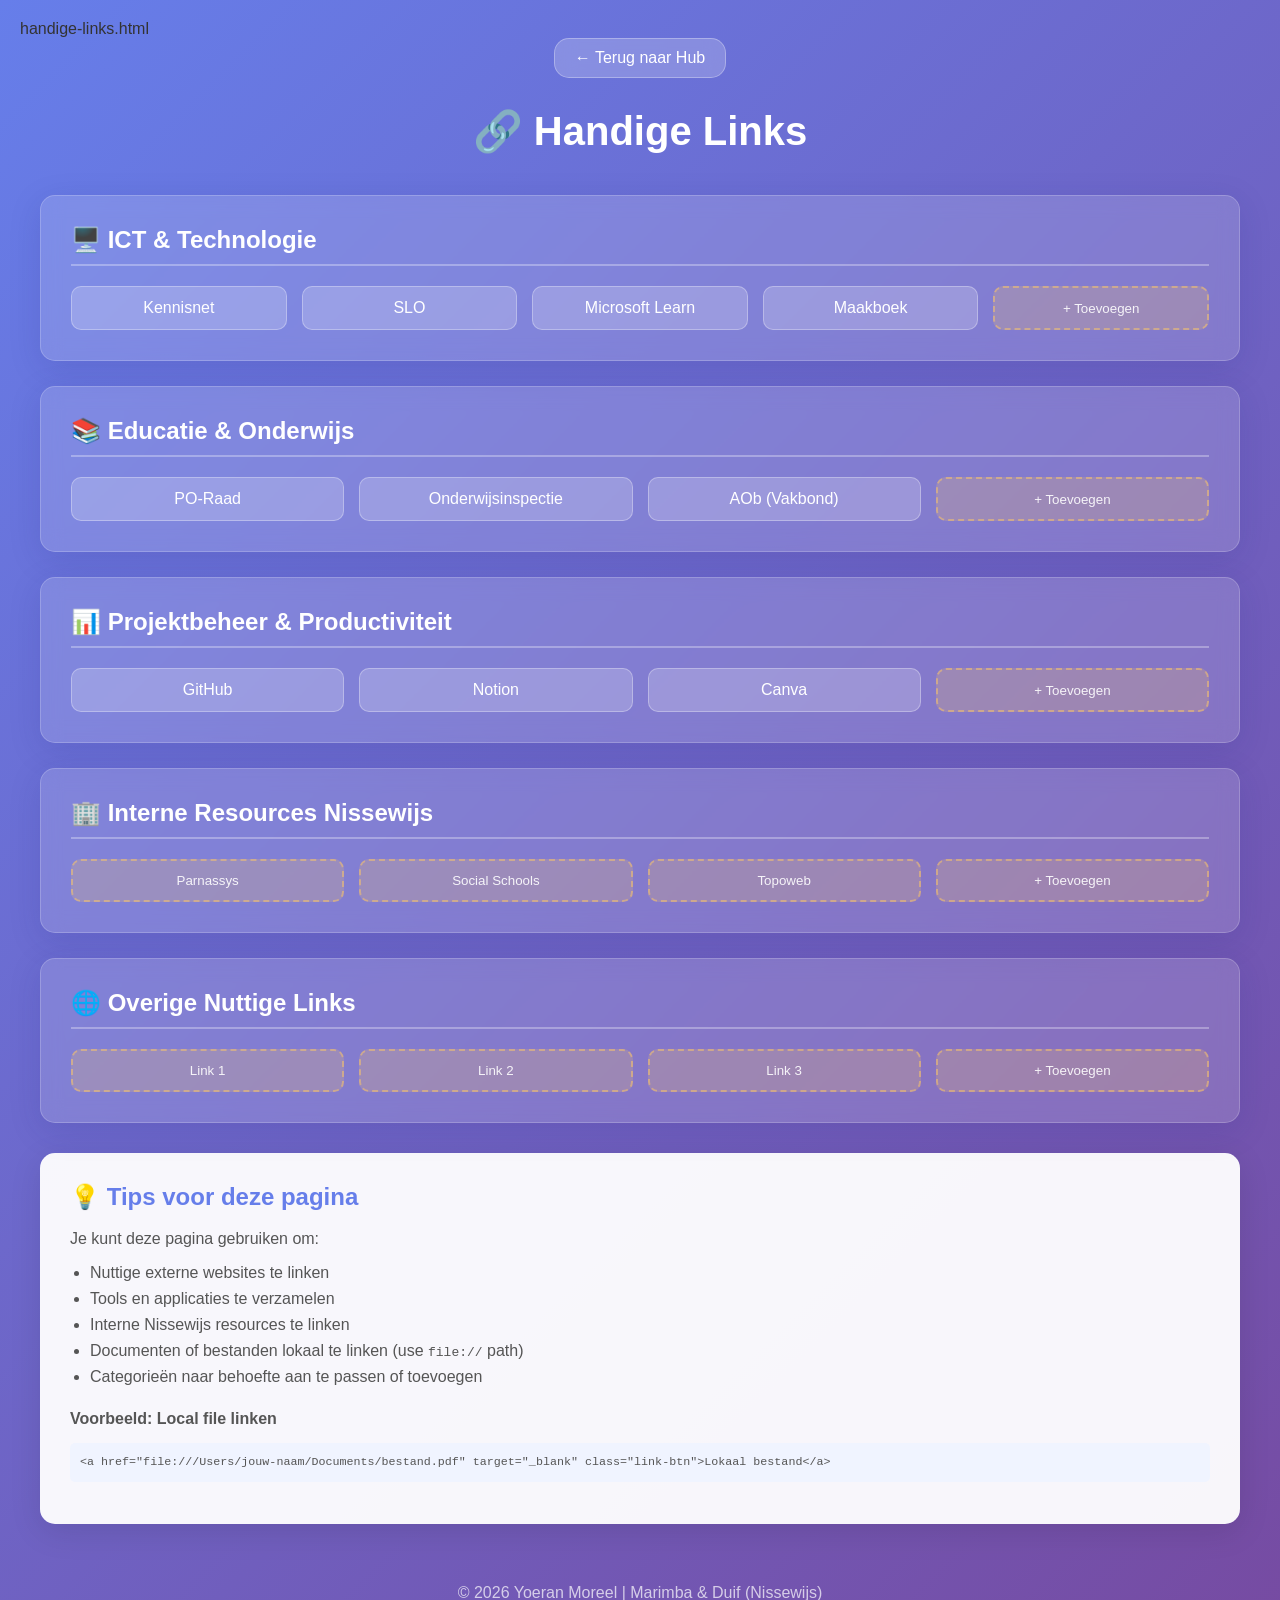
==== handige-links.html @ 01391fa1 "Add files via upload" ====
handige-links.html

<!DOCTYPE html>
<html lang="nl">
<head>
    <meta charset="UTF-8">
    <meta name="viewport" content="width=device-width, initial-scale=1.0">
    <title>Handige Links - Yoeran's Hub</title>
    <style>
        * {
            margin: 0;
            padding: 0;
            box-sizing: border-box;
        }

        body {
            font-family: 'Segoe UI', Tahoma, Geneva, Verdana, sans-serif;
            background: linear-gradient(135deg, #667eea 0%, #764ba2 100%);
            min-height: 100vh;
            padding: 20px;
            color: #333;
        }

        .container {
            max-width: 1200px;
            margin: 0 auto;
        }

        header {
            text-align: center;
            color: white;
            margin-bottom: 40px;
        }

        h1 {
            font-size: 2.5em;
            margin-bottom: 10px;
        }

        .back-btn {
            display: inline-block;
            margin-bottom: 30px;
            padding: 10px 20px;
            background: rgba(255, 255, 255, 0.2);
            backdrop-filter: blur(10px);
            border: 1px solid rgba(255, 255, 255, 0.3);
            color: white;
            border-radius: 15px;
            text-decoration: none;
            transition: all 0.3s ease;
        }

        .back-btn:hover {
            background: rgba(255, 255, 255, 0.3);
            transform: translateX(-5px);
        }

        .links-section {
            background: rgba(255, 255, 255, 0.15);
            backdrop-filter: blur(10px);
            border: 1px solid rgba(255, 255, 255, 0.2);
            border-radius: 15px;
            padding: 30px;
            margin-bottom: 25px;
            box-shadow: 0 8px 32px rgba(31, 38, 135, 0.15);
        }

        .links-section h2 {
            color: white;
            margin-bottom: 20px;
            padding-bottom: 10px;
            border-bottom: 2px solid rgba(255, 255, 255, 0.3);
        }

        .links-grid {
            display: grid;
            grid-template-columns: repeat(auto-fit, minmax(200px, 1fr));
            gap: 15px;
        }

        .link-btn {
            background: rgba(255, 255, 255, 0.2);
            border: 1px solid rgba(255, 255, 255, 0.3);
            color: white;
            padding: 12px 20px;
            border-radius: 10px;
            text-decoration: none;
            transition: all 0.3s ease;
            text-align: center;
            cursor: pointer;
            font-weight: 500;
            display: inline-block;
        }

        .link-btn:hover {
            background: rgba(255, 255, 255, 0.35);
            transform: translateY(-3px);
            box-shadow: 0 5px 15px rgba(0,0,0,0.2);
        }

        .link-btn.placeholder {
            background: rgba(255, 200, 100, 0.2);
            border: 2px dashed rgba(255, 200, 100, 0.5);
            color: rgba(255, 255, 255, 0.9);
        }

        .link-btn.placeholder:hover {
            background: rgba(255, 200, 100, 0.3);
        }

        .content-info {
            background: rgba(255, 255, 255, 0.95);
            border-radius: 15px;
            padding: 30px;
            margin-top: 30px;
            box-shadow: 0 8px 32px rgba(0,0,0,0.1);
        }

        .content-info h2 {
            color: #667eea;
            margin-bottom: 15px;
        }

        .content-info p {
            color: #555;
            line-height: 1.6;
            margin-bottom: 12px;
        }

        .content-info ul {
            margin-left: 20px;
        }

        .content-info li {
            color: #555;
            margin-bottom: 8px;
        }

        footer {
            text-align: center;
            color: rgba(255, 255, 255, 0.7);
            margin-top: 40px;
            padding-top: 20px;
        }
    </style>
</head>
<body>
    <div class="container">
        <header>
            <a href="index.html" class="back-btn">← Terug naar Hub</a>
            <h1>🔗 Handige Links</h1>
        </header>

        <!-- ICT LINKS -->
        <div class="links-section">
            <h2>🖥️ ICT & Technologie</h2>
            <div class="links-grid">
                <a href="https://www.kennisnet.nl" target="_blank" class="link-btn">Kennisnet</a>
                <a href="https://www.slo.nl" target="_blank" class="link-btn">SLO</a>
                <a href="https://www.microsoft.com/learn" target="_blank" class="link-btn">Microsoft Learn</a>
                <a href="https://maakboek.nl" target="_blank" class="link-btn">Maakboek</a>
                <button class="link-btn placeholder" onclick="alert('Placeholder - voeg link toe!')">+ Toevoegen</button>
            </div>
        </div>

        <!-- EDUCATIE & ONDERWIJS -->
        <div class="links-section">
            <h2>📚 Educatie & Onderwijs</h2>
            <div class="links-grid">
                <a href="https://www.po-raad.nl" target="_blank" class="link-btn">PO-Raad</a>
                <a href="https://www.onderwijsinspectie.nl" target="_blank" class="link-btn">Onderwijsinspectie</a>
                <a href="https://www.aob.nl" target="_blank" class="link-btn">AOb (Vakbond)</a>
                <button class="link-btn placeholder" onclick="alert('Placeholder - voeg link toe!')">+ Toevoegen</button>
            </div>
        </div>

        <!-- PROJEKTBEHEER & PRODUCTIVITEIT -->
        <div class="links-section">
            <h2>📊 Projektbeheer & Productiviteit</h2>
            <div class="links-grid">
                <a href="https://github.com" target="_blank" class="link-btn">GitHub</a>
                <a href="https://www.notion.so" target="_blank" class="link-btn">Notion</a>
                <a href="https://www.canva.com" target="_blank" class="link-btn">Canva</a>
                <button class="link-btn placeholder" onclick="alert('Placeholder - voeg link toe!')">+ Toevoegen</button>
            </div>
        </div>

        <!-- INTERNE RESOURCES (PLACEHOLDER) -->
        <div class="links-section">
            <h2>🏢 Interne Resources Nissewijs</h2>
            <div class="links-grid">
                <button class="link-btn placeholder" onclick="alert('Placeholder - voeg link toe!')">Parnassys</button>
                <button class="link-btn placeholder" onclick="alert('Placeholder - voeg link toe!')">Social Schools</button>
                <button class="link-btn placeholder" onclick="alert('Placeholder - voeg link toe!')">Topoweb</button>
                <button class="link-btn placeholder" onclick="alert('Placeholder - voeg link toe!')">+ Toevoegen</button>
            </div>
        </div>

        <!-- OVERIGE NUTTIGE LINKS -->
        <div class="links-section">
            <h2>🌐 Overige Nuttige Links</h2>
            <div class="links-grid">
                <button class="link-btn placeholder" onclick="alert('Placeholder - voeg link toe!')">Link 1</button>
                <button class="link-btn placeholder" onclick="alert('Placeholder - voeg link toe!')">Link 2</button>
                <button class="link-btn placeholder" onclick="alert('Placeholder - voeg link toe!')">Link 3</button>
                <button class="link-btn placeholder" onclick="alert('Placeholder - voeg link toe!')">+ Toevoegen</button>
            </div>
        </div>

        <div class="content-info">
            <h2>💡 Tips voor deze pagina</h2>
            <p>Je kunt deze pagina gebruiken om:</p>
            <ul>
                <li>Nuttige externe websites te linken</li>
                <li>Tools en applicaties te verzamelen</li>
                <li>Interne Nissewijs resources te linken</li>
                <li>Documenten of bestanden lokaal te linken (use <code>file://</code> path)</li>
                <li>Categorieën naar behoefte aan te passen of toevoegen</li>
            </ul>
            <p style="margin-top: 20px;"><strong>Voorbeeld: Local file linken</strong></p>
            <p style="background: #f0f4ff; padding: 10px; border-radius: 5px; font-family: monospace; font-size: 0.9em;">
                &lt;a href="file:///Users/jouw-naam/Documents/bestand.pdf" target="_blank" class="link-btn"&gt;Lokaal bestand&lt;/a&gt;
            </p>
        </div>

        <footer>
            <p>© 2026 Yoeran Moreel | Marimba & Duif (Nissewijs)</p>
        </footer>
    </div>
</body>
</html>
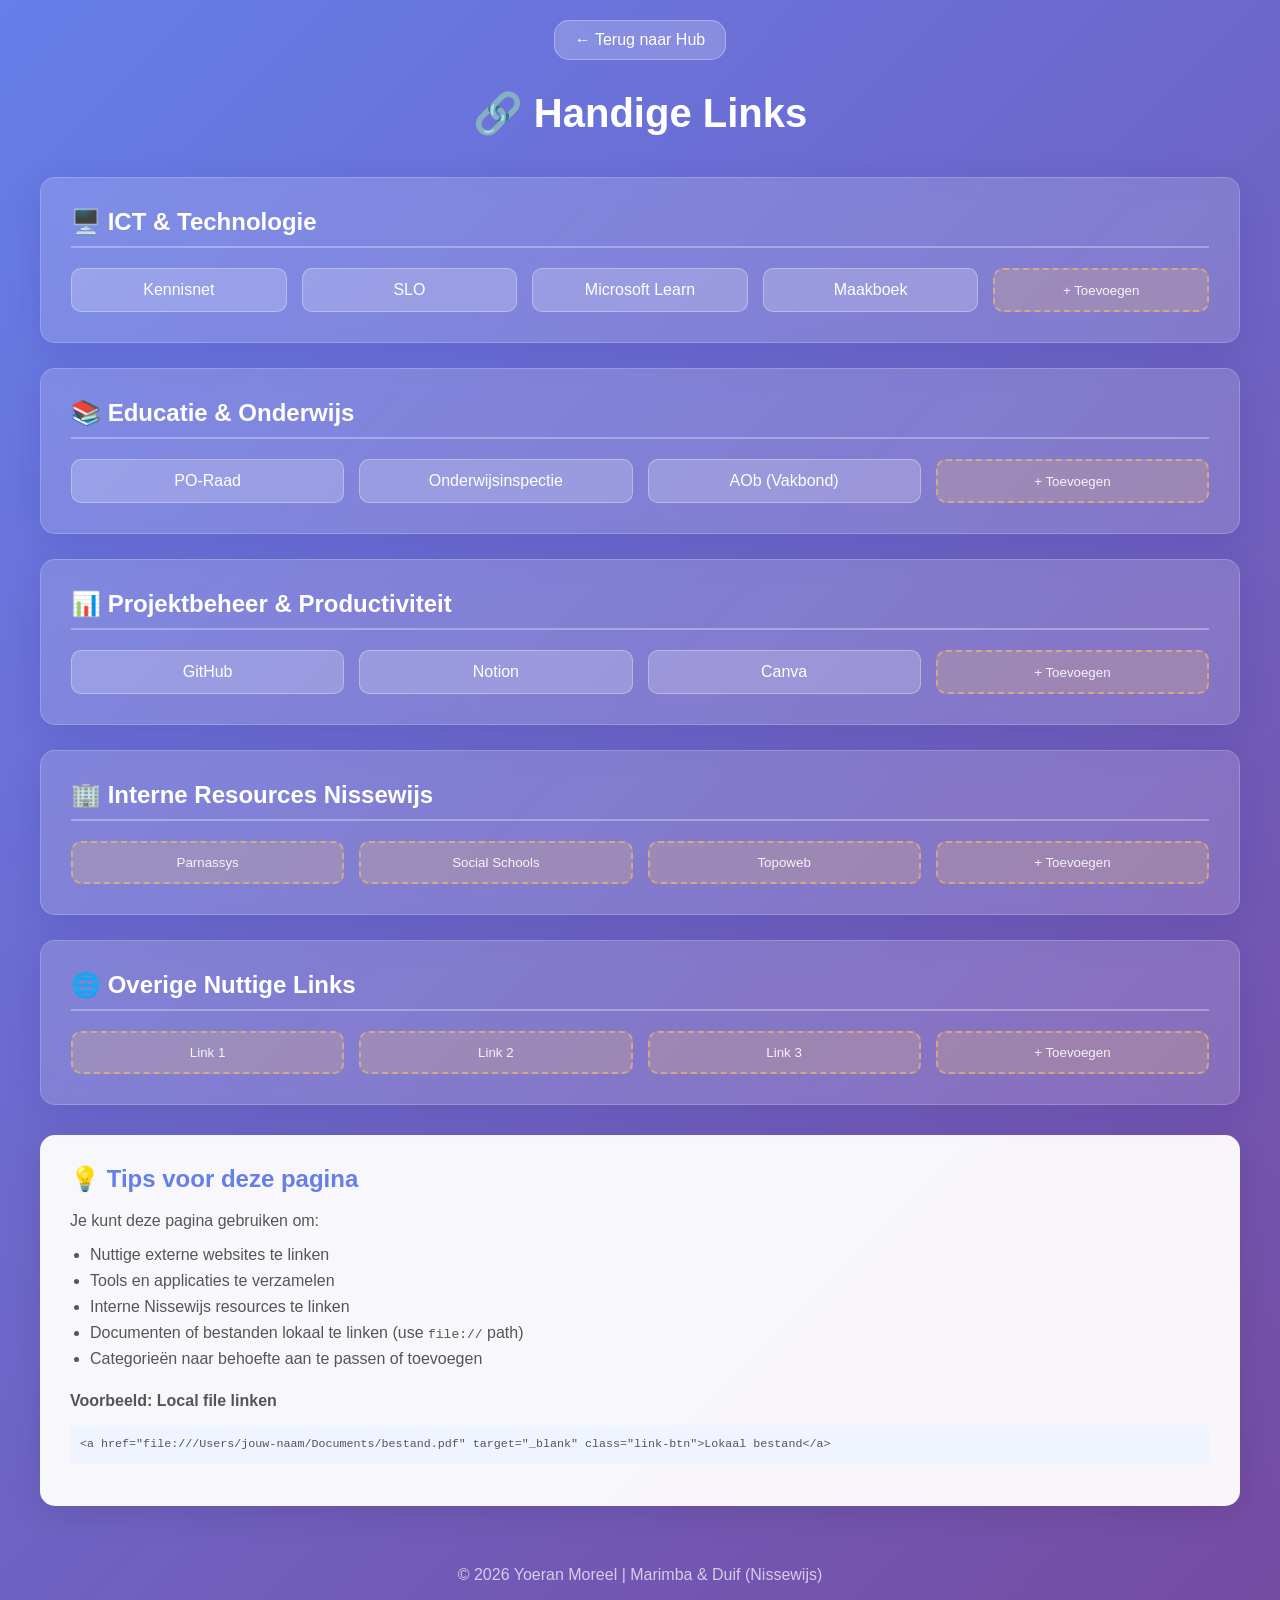
==== commit e913df12: "Update handige-links.html" ====
--- a/handige-links.html
+++ b/handige-links.html
@@ -1,5 +1,3 @@
-handige-links.html
-
 <!DOCTYPE html>
 <html lang="nl">
 <head>
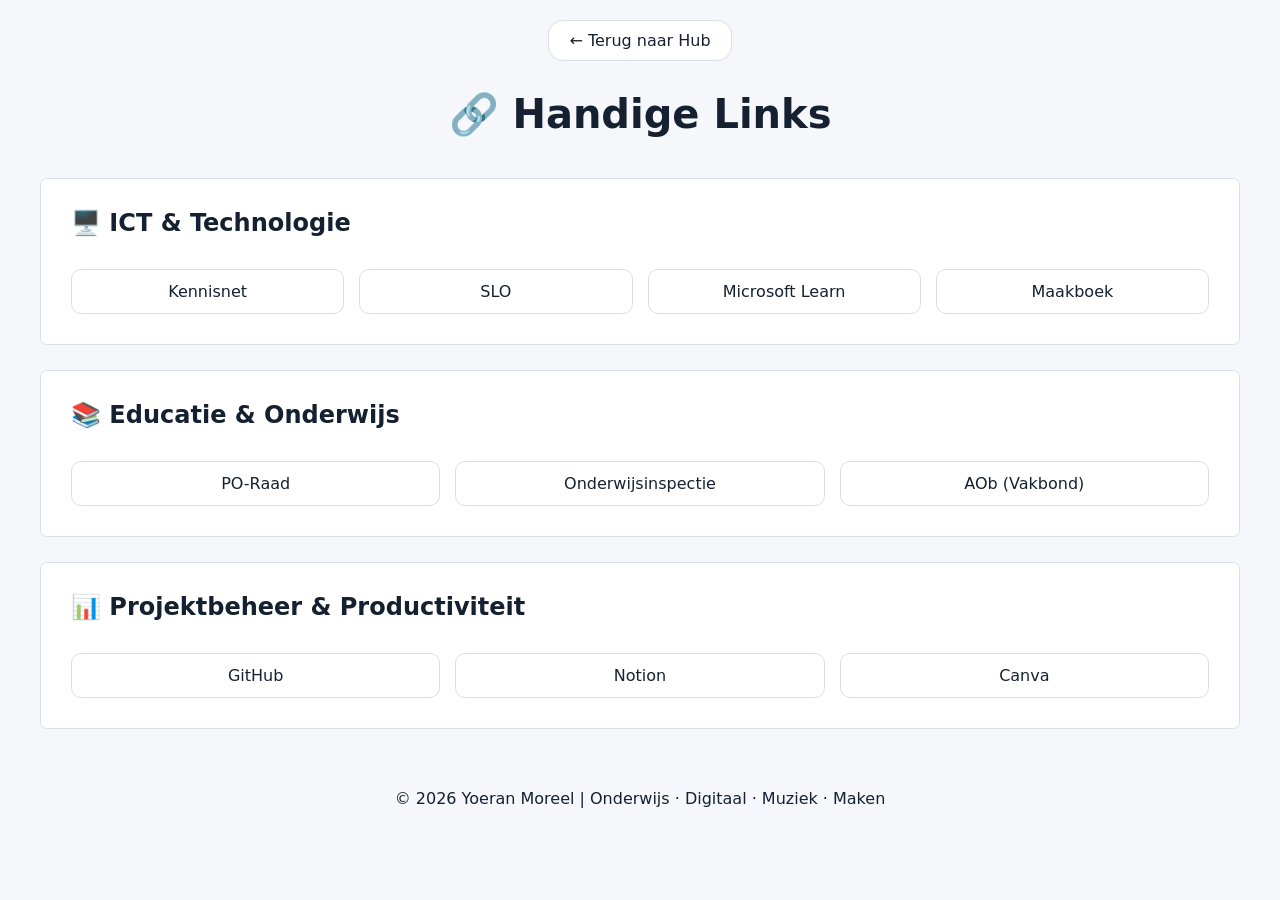
==== commit 403899db: "Redesign Yoeran-hub as personal portfolio across both GitHub accounts" ====
--- a/handige-links.html
+++ b/handige-links.html
@@ -141,7 +141,7 @@
             padding-top: 20px;
         }
     </style>
-</head>
+<link rel="stylesheet" href="assets/legacy.css"></head>
 <body>
     <div class="container">
         <header>
@@ -157,7 +157,7 @@
                 <a href="https://www.slo.nl" target="_blank" class="link-btn">SLO</a>
                 <a href="https://www.microsoft.com/learn" target="_blank" class="link-btn">Microsoft Learn</a>
                 <a href="https://maakboek.nl" target="_blank" class="link-btn">Maakboek</a>
-                <button class="link-btn placeholder" onclick="alert('Placeholder - voeg link toe!')">+ Toevoegen</button>
+                
             </div>
         </div>
 
@@ -168,7 +168,7 @@
                 <a href="https://www.po-raad.nl" target="_blank" class="link-btn">PO-Raad</a>
                 <a href="https://www.onderwijsinspectie.nl" target="_blank" class="link-btn">Onderwijsinspectie</a>
                 <a href="https://www.aob.nl" target="_blank" class="link-btn">AOb (Vakbond)</a>
-                <button class="link-btn placeholder" onclick="alert('Placeholder - voeg link toe!')">+ Toevoegen</button>
+                
             </div>
         </div>
 
@@ -179,50 +179,20 @@
                 <a href="https://github.com" target="_blank" class="link-btn">GitHub</a>
                 <a href="https://www.notion.so" target="_blank" class="link-btn">Notion</a>
                 <a href="https://www.canva.com" target="_blank" class="link-btn">Canva</a>
-                <button class="link-btn placeholder" onclick="alert('Placeholder - voeg link toe!')">+ Toevoegen</button>
+                
             </div>
         </div>
 
         <!-- INTERNE RESOURCES (PLACEHOLDER) -->
-        <div class="links-section">
-            <h2>🏢 Interne Resources Nissewijs</h2>
-            <div class="links-grid">
-                <button class="link-btn placeholder" onclick="alert('Placeholder - voeg link toe!')">Parnassys</button>
-                <button class="link-btn placeholder" onclick="alert('Placeholder - voeg link toe!')">Social Schools</button>
-                <button class="link-btn placeholder" onclick="alert('Placeholder - voeg link toe!')">Topoweb</button>
-                <button class="link-btn placeholder" onclick="alert('Placeholder - voeg link toe!')">+ Toevoegen</button>
-            </div>
-        </div>
+        
 
         <!-- OVERIGE NUTTIGE LINKS -->
-        <div class="links-section">
-            <h2>🌐 Overige Nuttige Links</h2>
-            <div class="links-grid">
-                <button class="link-btn placeholder" onclick="alert('Placeholder - voeg link toe!')">Link 1</button>
-                <button class="link-btn placeholder" onclick="alert('Placeholder - voeg link toe!')">Link 2</button>
-                <button class="link-btn placeholder" onclick="alert('Placeholder - voeg link toe!')">Link 3</button>
-                <button class="link-btn placeholder" onclick="alert('Placeholder - voeg link toe!')">+ Toevoegen</button>
-            </div>
-        </div>
+        
 
-        <div class="content-info">
-            <h2>💡 Tips voor deze pagina</h2>
-            <p>Je kunt deze pagina gebruiken om:</p>
-            <ul>
-                <li>Nuttige externe websites te linken</li>
-                <li>Tools en applicaties te verzamelen</li>
-                <li>Interne Nissewijs resources te linken</li>
-                <li>Documenten of bestanden lokaal te linken (use <code>file://</code> path)</li>
-                <li>Categorieën naar behoefte aan te passen of toevoegen</li>
-            </ul>
-            <p style="margin-top: 20px;"><strong>Voorbeeld: Local file linken</strong></p>
-            <p style="background: #f0f4ff; padding: 10px; border-radius: 5px; font-family: monospace; font-size: 0.9em;">
-                &lt;a href="file:///Users/jouw-naam/Documents/bestand.pdf" target="_blank" class="link-btn"&gt;Lokaal bestand&lt;/a&gt;
-            </p>
-        </div>
+        
 
         <footer>
-            <p>© 2026 Yoeran Moreel | Marimba & Duif (Nissewijs)</p>
+            <p>© 2026 Yoeran Moreel | Onderwijs · Digitaal · Muziek · Maken</p>
         </footer>
     </div>
 </body>
--- a/assets/legacy.css
+++ b/assets/legacy.css
@@ -0,0 +1 @@
+body{background:#f5f7fa!important;color:#152130!important;font-family:system-ui,-apple-system,sans-serif!important}header,h1,footer,.links-section h2{color:#152130!important;text-shadow:none!important}.links-section,.link-btn,.back-btn{background:white!important;color:#152130!important;border:1px solid #d9dfe6!important;box-shadow:none!important;backdrop-filter:none!important}.links-section{border-radius:7px!important}a:focus-visible,button:focus-visible{outline:3px solid #1261e8;outline-offset:4px}
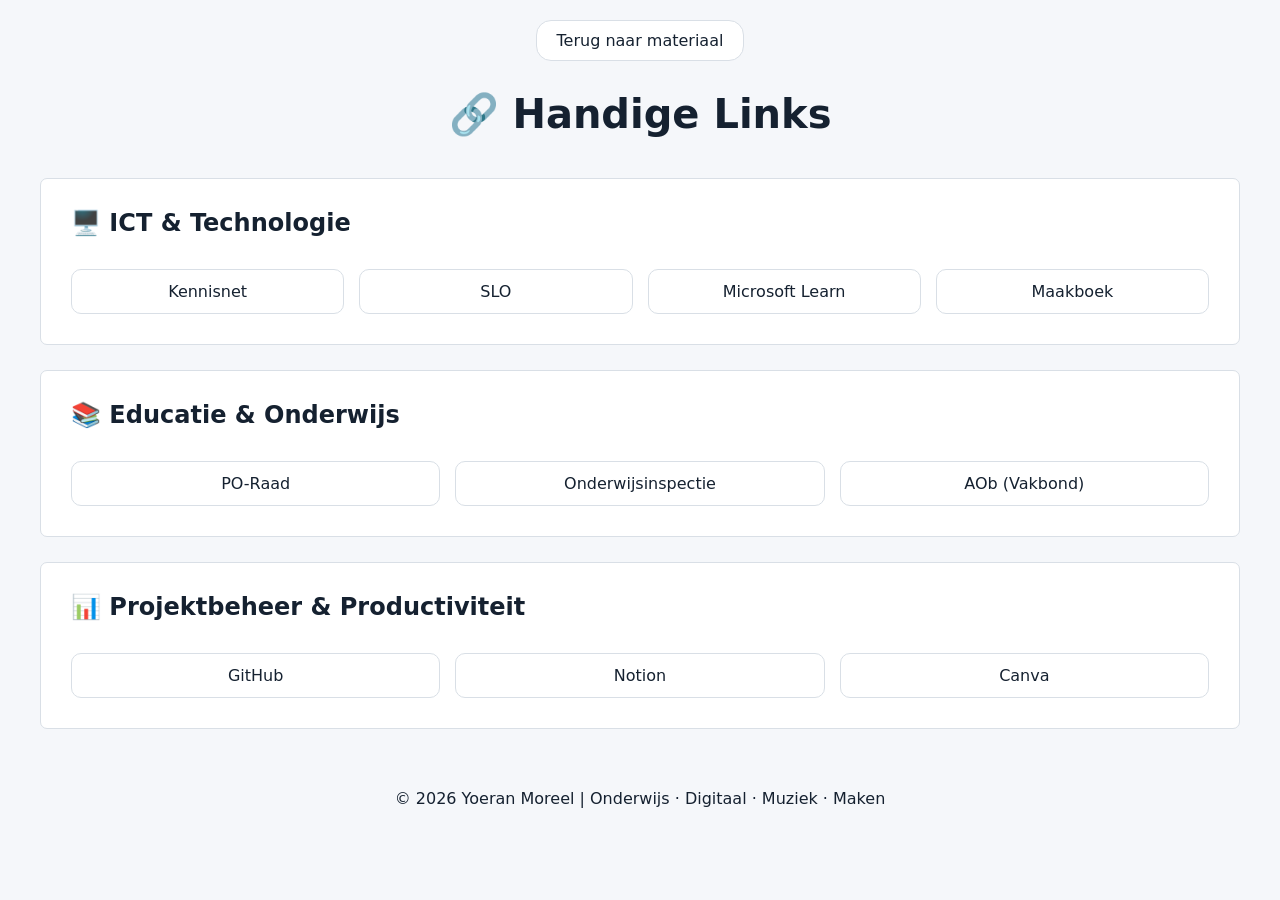
==== commit 5f2866ab: "Split portfolio into separate pages with compact featured homepage" ====
--- a/handige-links.html
+++ b/handige-links.html
@@ -145,7 +145,7 @@
 <body>
     <div class="container">
         <header>
-            <a href="index.html" class="back-btn">← Terug naar Hub</a>
+            <a href="materiaal.html" class="back-btn">Terug naar materiaal</a>
             <h1>🔗 Handige Links</h1>
         </header>
 
